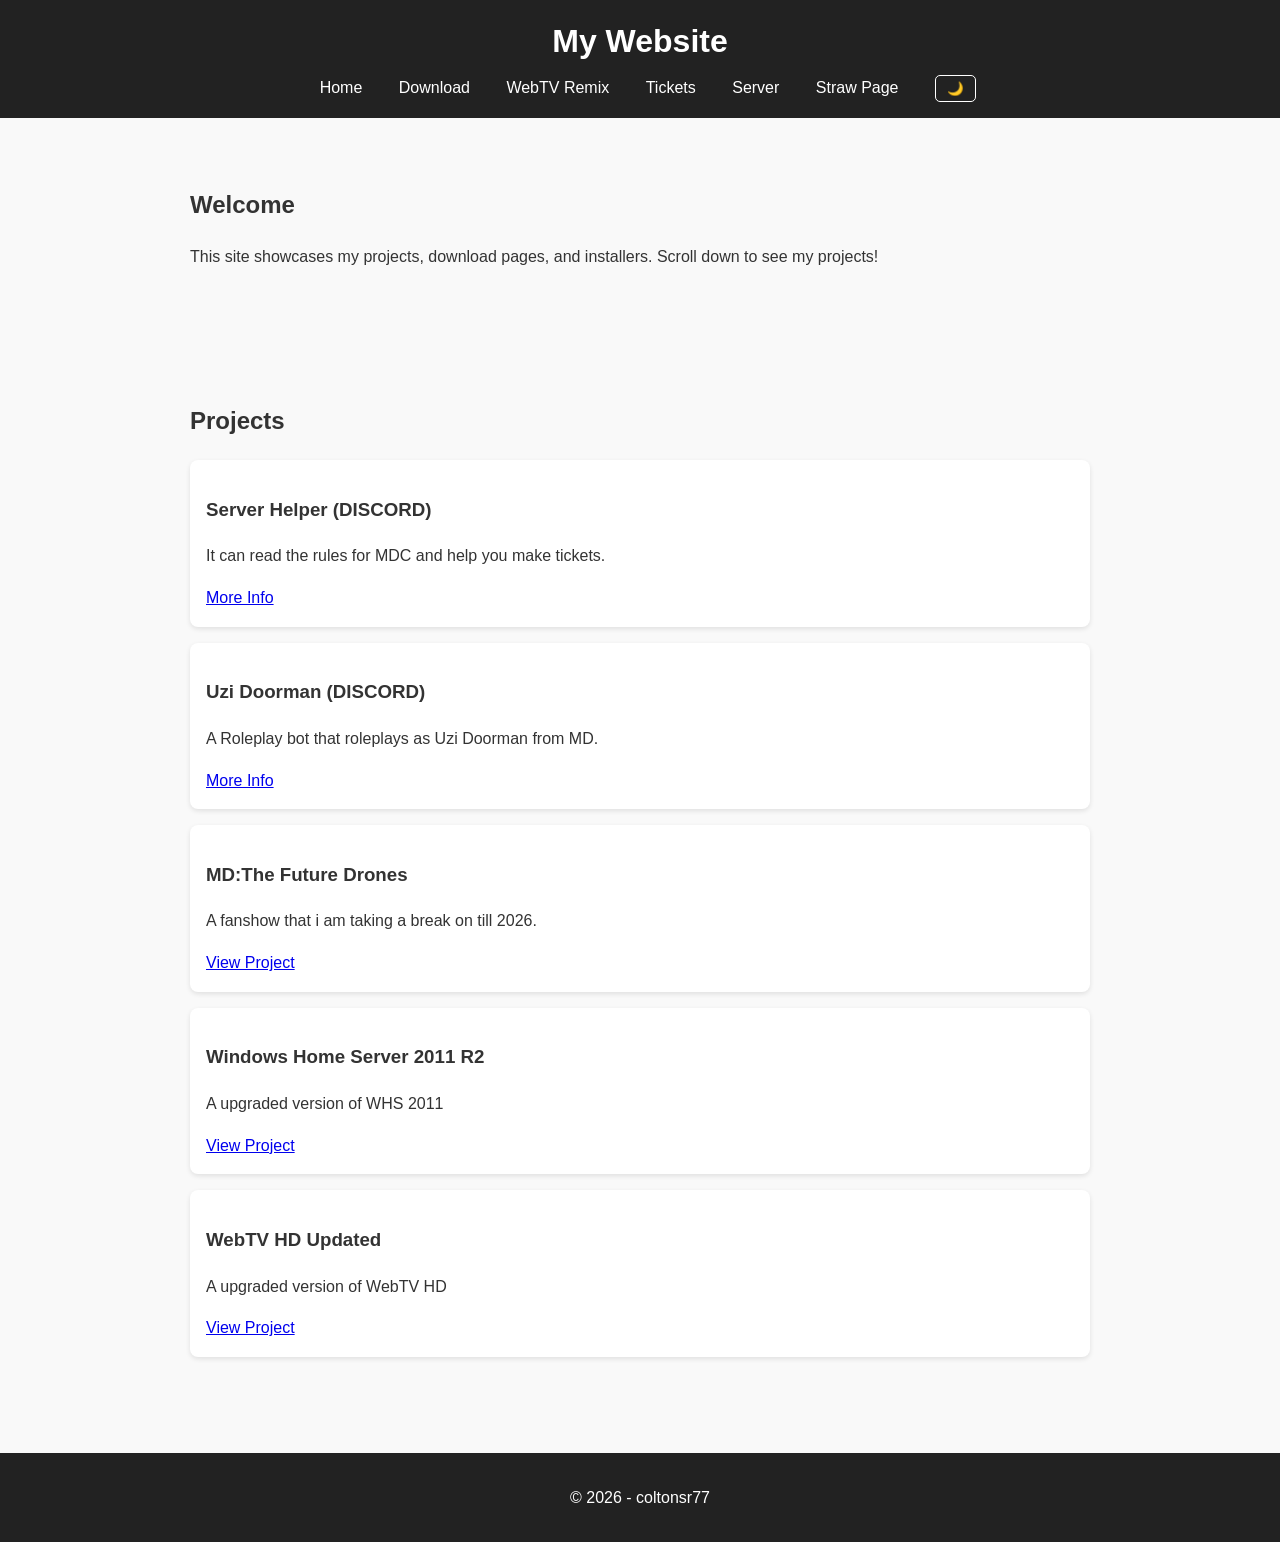
==== beta/index.html @ e2e952c8 "Update index.html" ====
<!DOCTYPE html>
<link rel="icon" type="image/x-icon" href="favicon.ico">
<html lang="en">
<head>
  <meta charset="UTF-8">
  <meta name="viewport" content="width=device-width, initial-scale=1.0">
  <title>My Website</title>
  <style>
    :root {
      --bg-color: #f9f9f9;
      --text-color: #333;
      --header-bg: #222;
      --header-text: #fff;
      --card-bg: #fff;
      --footer-bg: #222;
      --footer-text: #fff;
    }

    body.dark {
      --bg-color: #121212;
      --text-color: #eee;
      --header-bg: #1e1e1e;
      --header-text: #f1f1f1;
      --card-bg: #1c1c1c;
      --footer-bg: #1e1e1e;
      --footer-text: #f1f1f1;
    }

    body {
      font-family: Arial, sans-serif;
      margin: 0;
      padding: 0;
      line-height: 1.6;
      background: var(--bg-color);
      color: var(--text-color);
      scroll-behavior: smooth;
      transition: background 0.3s, color 0.3s;
    }

    header {
      background: var(--header-bg);
      color: var(--header-text);
      padding: 1rem;
      text-align: center;
      position: sticky;
      top: 0;
      z-index: 1000;
    }

    header h1 {
      margin: 0;
    }

    nav {
      margin-top: 0.5rem;
    }

    nav a {
      color: var(--header-text);
      margin: 0 1rem;
      text-decoration: none;
    }

    nav a:hover {
      text-decoration: underline;
    }

    #theme-toggle {
      background: none;
      border: 1px solid var(--header-text);
      color: var(--header-text);
      margin-left: 1rem;
      padding: 0.3rem 0.7rem;
      border-radius: 5px;
      cursor: pointer;
    }

    #theme-toggle:hover {
      background: var(--header-text);
      color: var(--header-bg);
    }

    section {
      padding: 3rem 2rem;
      max-width: 900px;
      margin: auto;
    }

    .projects article {
      background: var(--card-bg);
      padding: 1rem;
      margin-bottom: 1rem;
      border-radius: 8px;
      box-shadow: 0 2px 5px rgba(0,0,0,0.1);
      transition: background 0.3s, color 0.3s;
    }

    form {
      display: flex;
      flex-direction: column;
      max-width: 400px;
      margin: auto;
    }

    form label {
      margin-top: 1rem;
    }

    form input, form textarea {
      padding: 0.5rem;
      border: 1px solid #ccc;
      border-radius: 5px;
      background: var(--card-bg);
      color: var(--text-color);
    }

    form button {
      margin-top: 1rem;
      padding: 0.7rem;
      border: none;
      background: var(--header-bg);
      color: var(--header-text);
      cursor: pointer;
      border-radius: 5px;
    }

    form button:hover {
      background: #444;
    }

    footer {
      text-align: center;
      padding: 1rem;
      background: var(--footer-bg);
      color: var(--footer-text);
      margin-top: 2rem;
    }
  </style>
</head>
<body>
  <header>
    <h1>My Website</h1>
    <nav>
      <a href="#home">Home</a>
      <a href="http://coltonsr77.net/Download">Download</a>
      <a href="http://webtv.coltonsr77.net/">WebTV Remix</a>
      <a href="http://coltonsr77.net/Tickets">Tickets</a>
      <a href="https://server.coltonsr77.net/">Server</a>
      <a href="https://coltonsr77.straw.page">Straw Page</a>
      <button id="theme-toggle">🌙</button>
    </nav>
  </header>

  <!-- Home Section -->
  <section id="home">
    <h2>Welcome</h2>
    <p>This site showcases my projects, download pages, and installers. Scroll down to see my projects!</p>
  </section>

  <!-- Projects Section -->
  <section id="projects">
    <h2>Projects</h2>
    <div class="projects">
      <article>
        <h3>Server Helper (DISCORD)</h3>
        <p>It can read the rules for MDC and help you make tickets.</p>
        <a href="http://coltonsr77.net/server-helper.html" class="btn">More Info</a>
      </article>

      <article>
        <h3>Uzi Doorman (DISCORD)</h3>
        <p>A Roleplay bot that roleplays as Uzi Doorman from MD.</p>
        <a href="http://coltonsr77.net/uzi-doorman.html" class="btn">More Info</a>
      </article>

      <article>
        <h3>MD:The Future Drones</h3>
        <p>A fanshow that i am taking a break on till 2026.</p>
        <a href="https://tfd.coltonsr77.net" class="btn">View Project</a>
      </article>

      <article>
        <h3>Windows Home Server 2011 R2</h3>
        <p>A upgraded version of WHS 2011</p>
        <a href="http://coltonsr77.net/WHS-2011-R2.html" class="btn">View Project</a>
      </article>

      <article>
        <h3>WebTV HD Updated</h3>
        <p>A upgraded version of WebTV HD</p>
        <a href="https://coltonsr77.github.io/WebTV-HD-Updated" class"btn">View Project</a>
      </article>
    </div>
  </section>

  <footer>
    <p>&copy; 2026 - coltonsr77</p>
  </footer>

  <script>
    const toggleBtn = document.getElementById("theme-toggle");
    const body = document.body;

    // Check saved preference
    if(localStorage.getItem("theme") === "dark") {
      body.classList.add("dark");
      toggleBtn.textContent = "☀️";
    }

    toggleBtn.addEventListener("click", () => {
      body.classList.toggle("dark");
      if(body.classList.contains("dark")) {
        localStorage.setItem("theme", "dark");
        toggleBtn.textContent = "☀️";
      } else {
        localStorage.setItem("theme", "light");
        toggleBtn.textContent = "🌙";
      }
    });
  </script>
</body>
</html>
<script src="../wtv.js"></script>
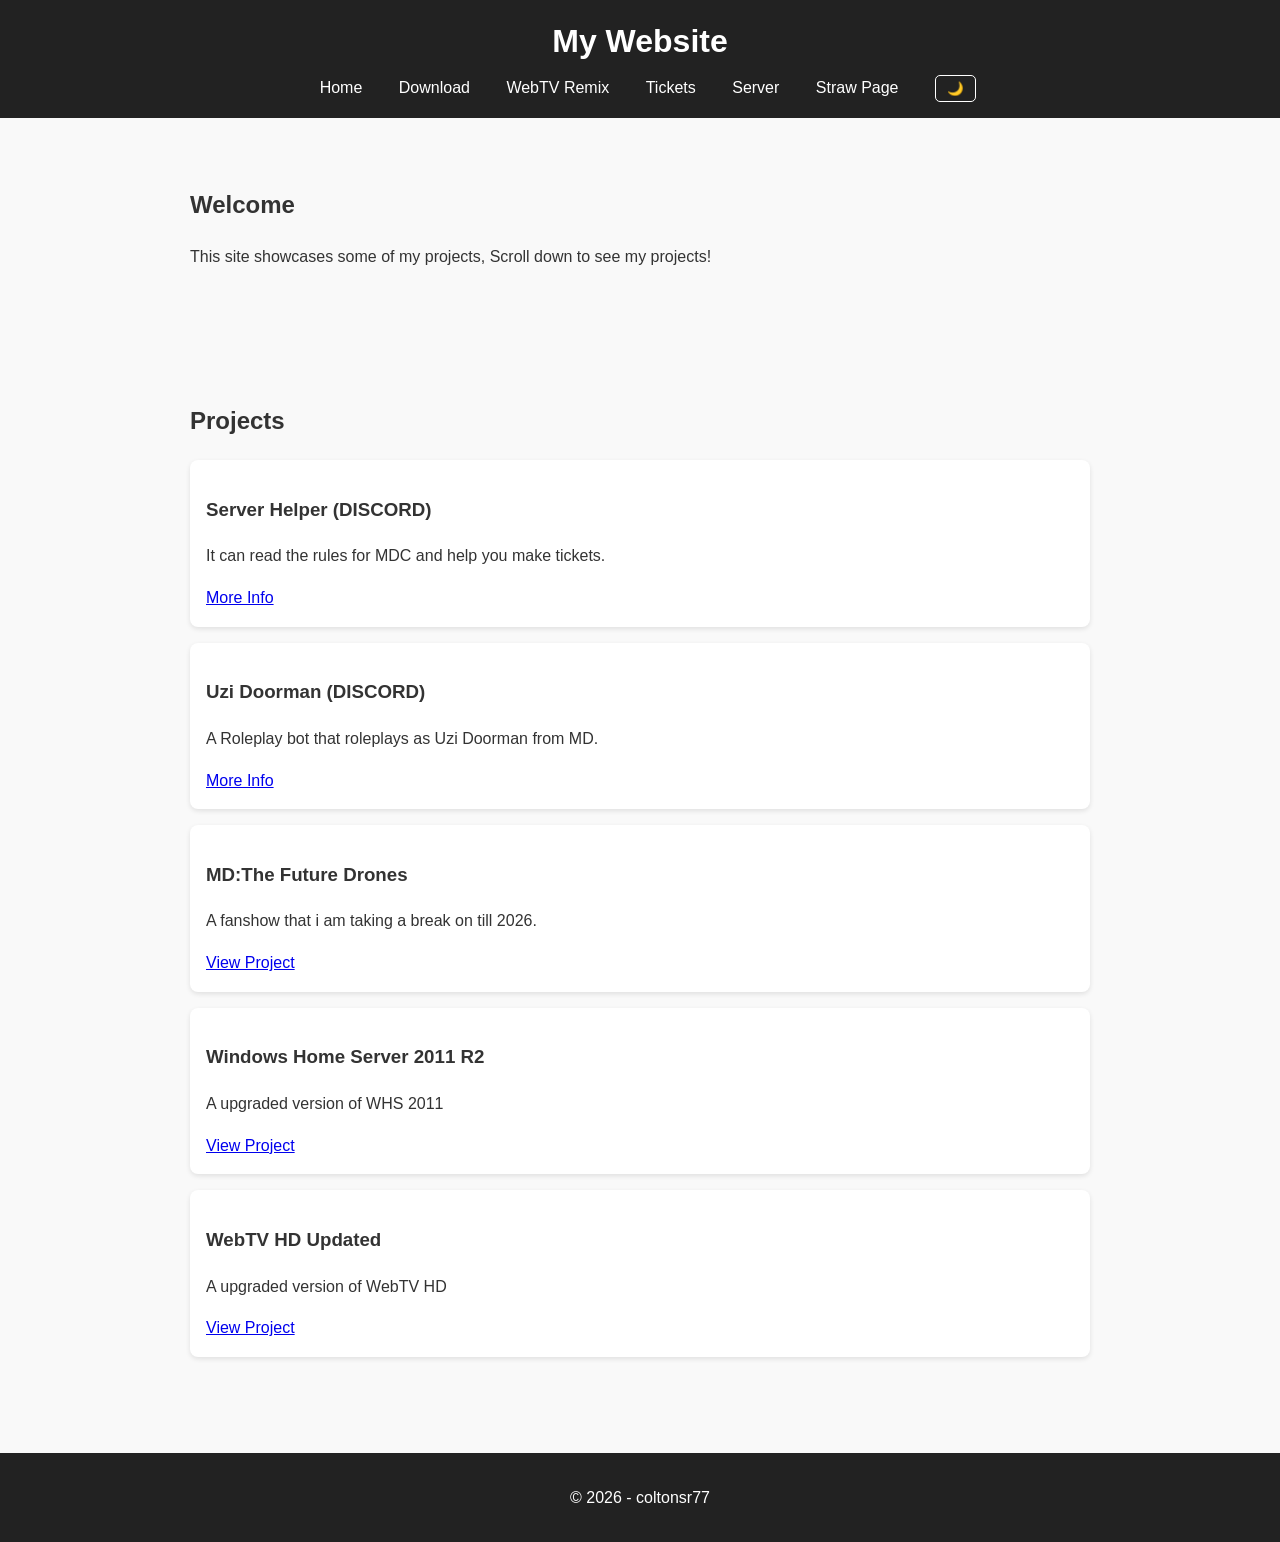
==== commit 8740edee: "Update index.html" ====
--- a/beta/index.html
+++ b/beta/index.html
@@ -154,7 +154,7 @@
   <!-- Home Section -->
   <section id="home">
     <h2>Welcome</h2>
-    <p>This site showcases my projects, download pages, and installers. Scroll down to see my projects!</p>
+    <p>This site showcases some of my projects, Scroll down to see my projects!</p>
   </section>
 
   <!-- Projects Section -->
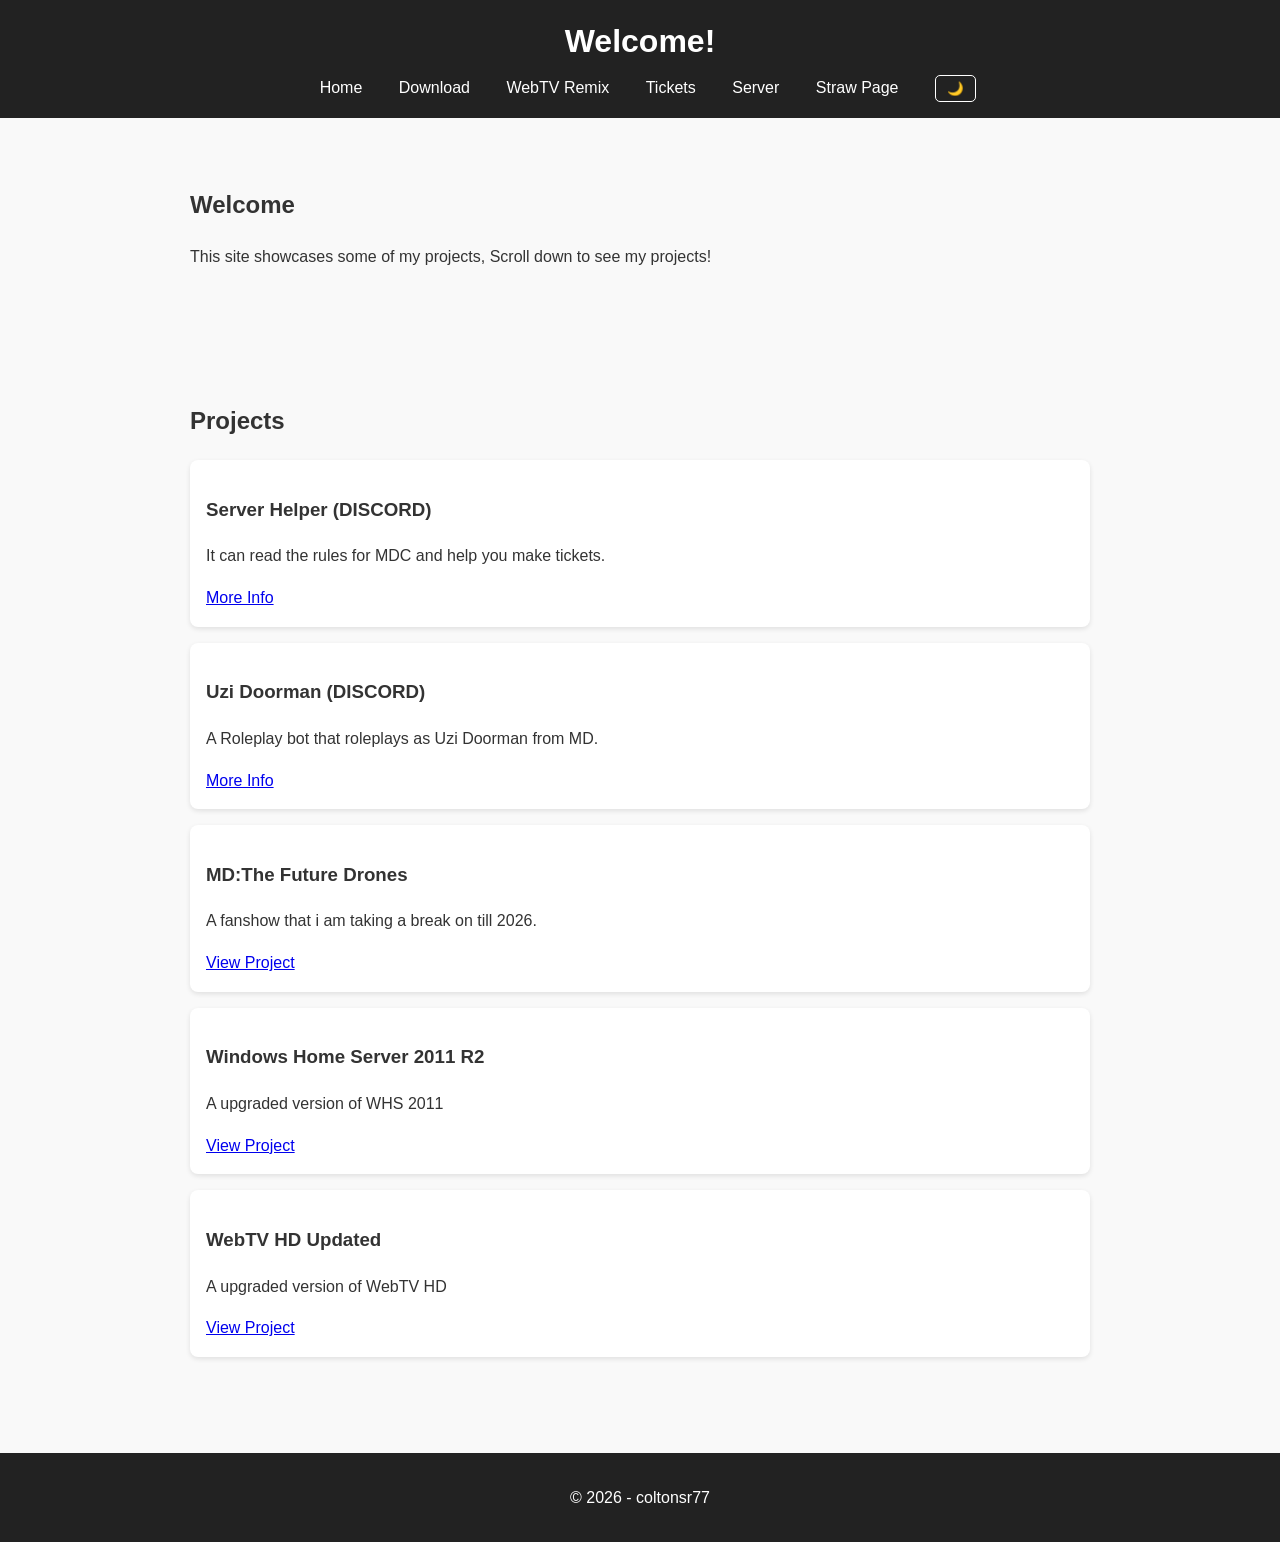
==== commit 0920a991: "Update index.html" ====
--- a/beta/index.html
+++ b/beta/index.html
@@ -4,7 +4,7 @@
 <head>
   <meta charset="UTF-8">
   <meta name="viewport" content="width=device-width, initial-scale=1.0">
-  <title>My Website</title>
+  <title>:)</title>
   <style>
     :root {
       --bg-color: #f9f9f9;
@@ -139,7 +139,7 @@
 </head>
 <body>
   <header>
-    <h1>My Website</h1>
+    <h1>Welcome!</h1>
     <nav>
       <a href="#home">Home</a>
       <a href="http://coltonsr77.net/Download">Download</a>
